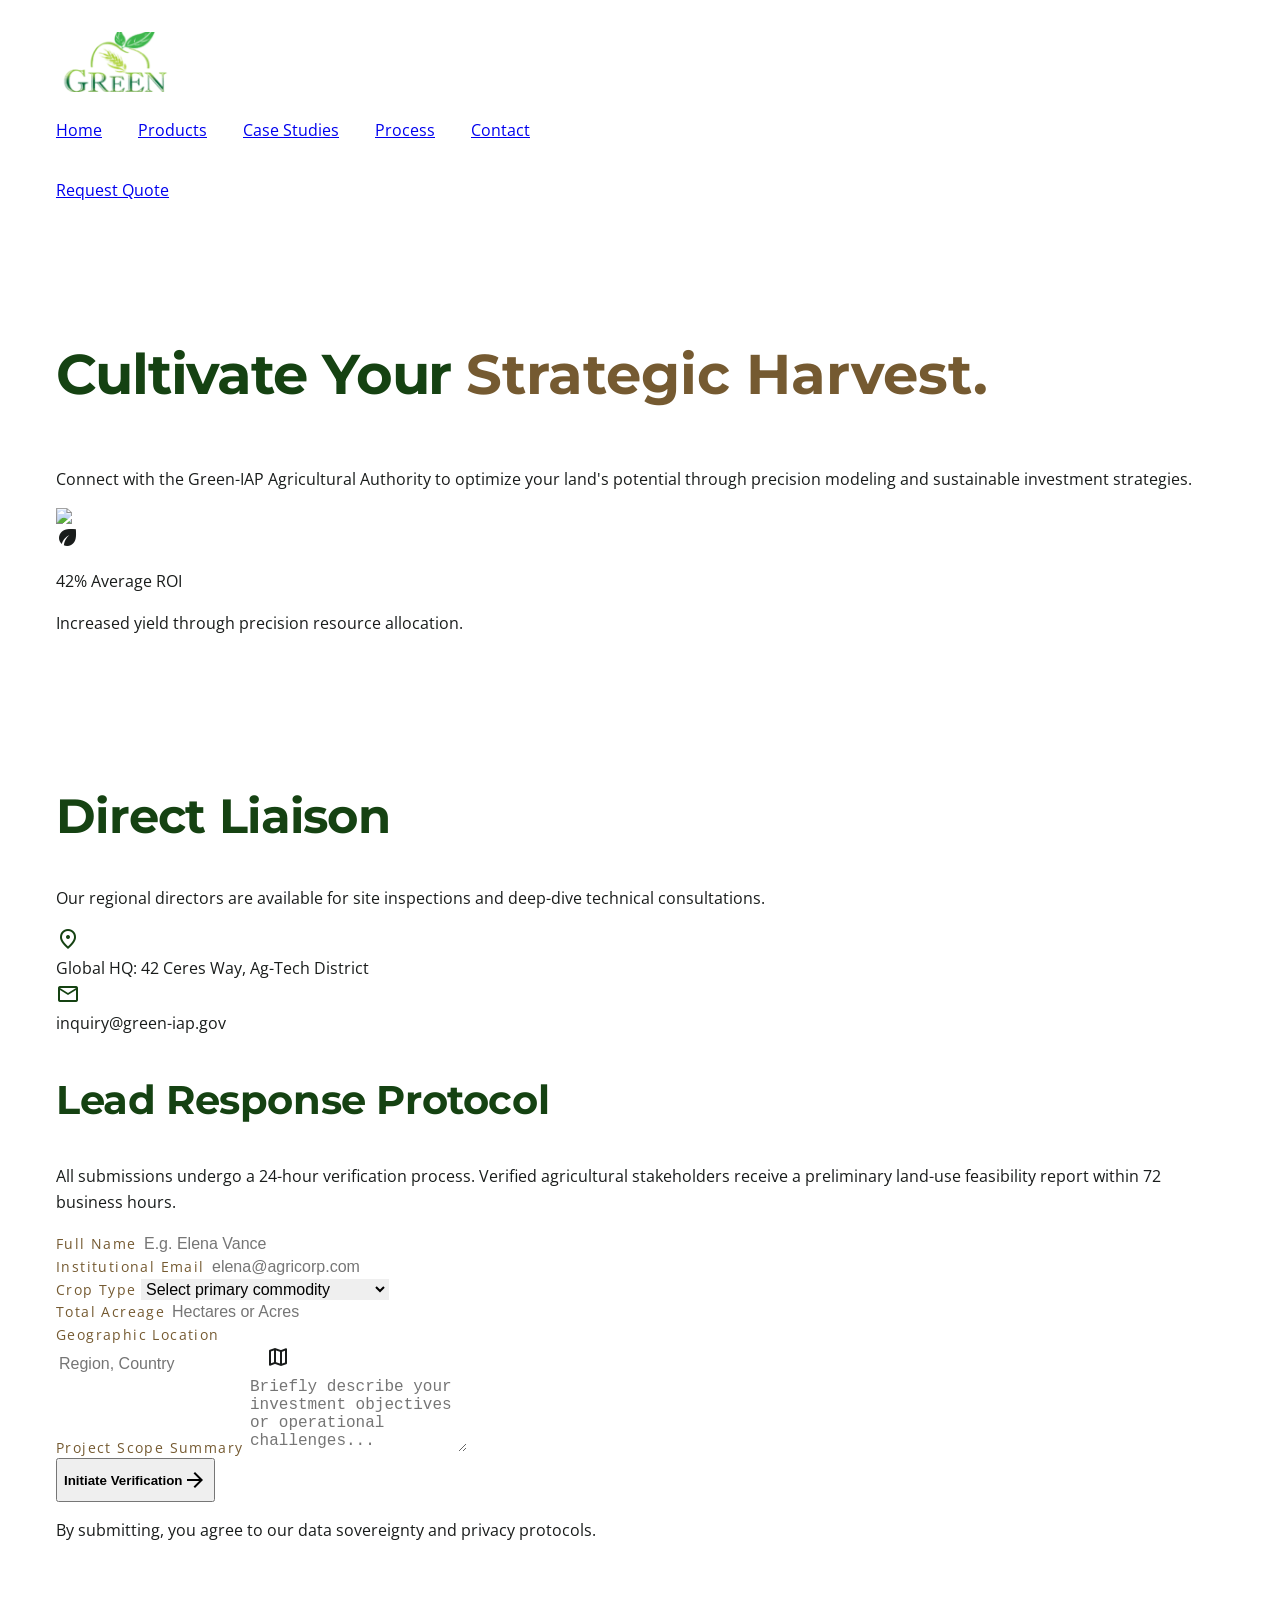
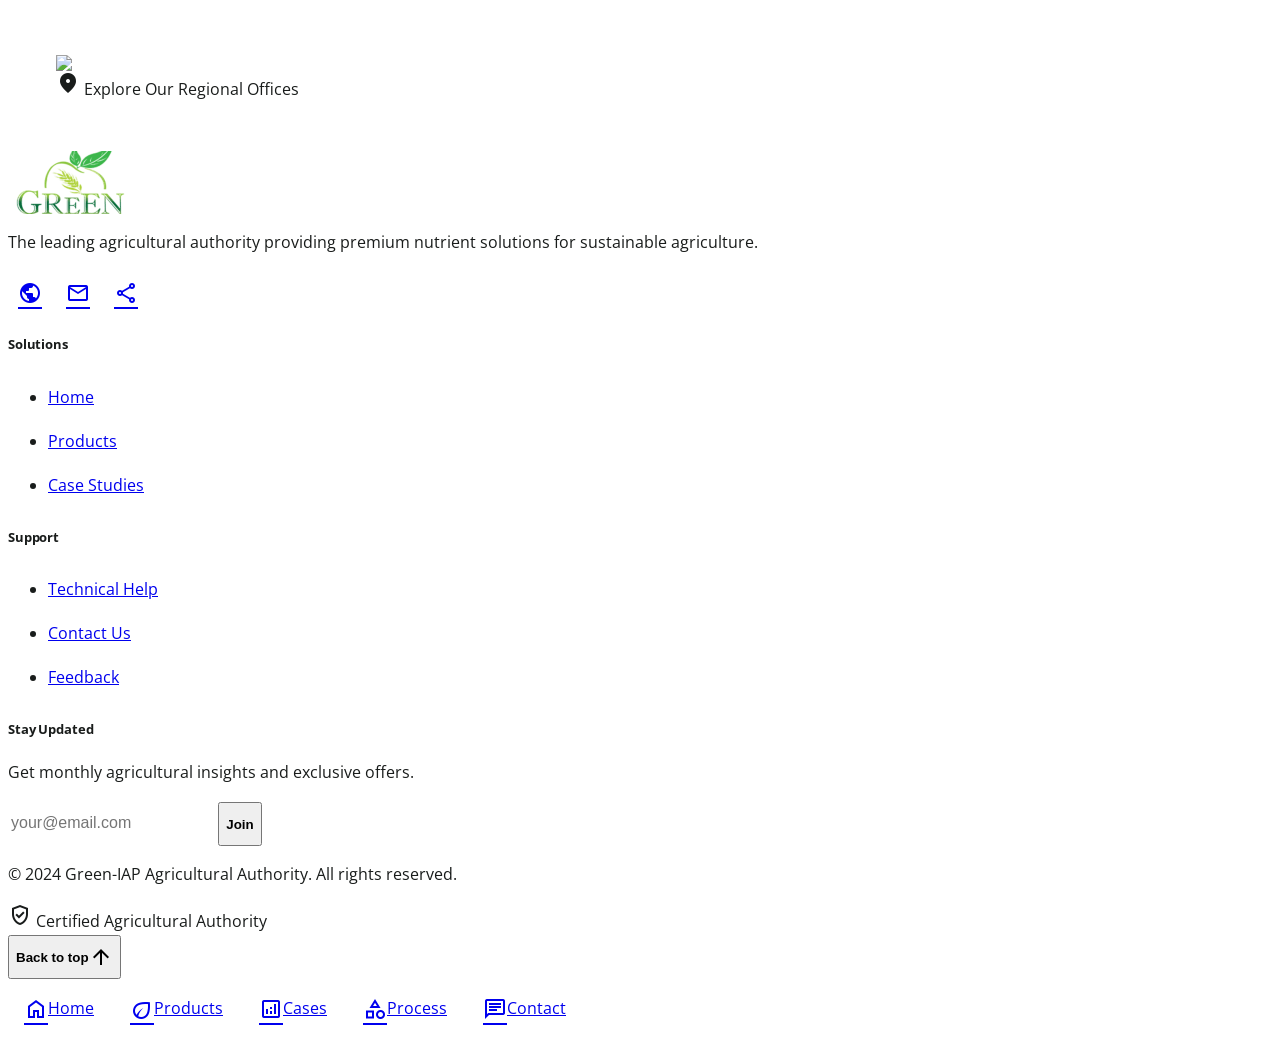
==== contact.html @ bf7e663d "Add files via upload" ====
<!DOCTYPE html>

<html class="light" lang="en"><head>
<meta charset="utf-8"/>
<meta content="width=device-width, initial-scale=1.0" name="viewport"/>
<link href="https://fonts.googleapis.com/css2?family=Work+Sans:wght@400;600;700;800&amp;family=Inter:wght@400;500&amp;family=Montserrat:wght@700;800&amp;family=Open+Sans:wght@400;600&amp;display=swap" rel="stylesheet"/>
<link href="https://fonts.googleapis.com/css2?family=Material+Symbols+Outlined:wght,FILL@100..700,0..1&amp;display=swap" rel="stylesheet"/>
<link href="https://fonts.googleapis.com/css2?family=Material+Symbols+Outlined:wght,FILL@100..700,0..1&amp;display=swap" rel="stylesheet"/>
<link href="premium-styles.css" rel="stylesheet"/>
<script src="https://cdn.tailwindcss.com?plugins=forms,container-queries"></script>
<script id="tailwind-config">
      tailwind.config = {
        darkMode: "class",
        theme: {
          extend: {
            "colors": {
                    "on-surface": "#191c1b",
                    "inverse-on-surface": "#f0f1ef",
                    "on-tertiary": "#ffffff",
                    "tertiary-fixed": "#ffd9e4",
                    "outline-variant": "#c2c9bb",
                    "on-primary-container": "#9dd090",
                    "surface-tint": "#3b6934",
                    "primary": "#154212",
                    "tertiary": "#60233e",
                    "surface-bright": "#f9faf8",
                    "surface-dim": "#d9dad8",
                    "on-tertiary-container": "#ffaac8",
                    "on-tertiary-fixed-variant": "#71314c",
                    "tertiary-fixed-dim": "#ffb0cc",
                    "on-background": "#191c1b",
                    "surface": "#f9faf8",
                    "on-primary-fixed-variant": "#23501e",
                    "secondary-fixed-dim": "#e4c190",
                    "tertiary-container": "#7c3a55",
                    "surface-container": "#edeeec",
                    "surface-container-highest": "#e1e3e1",
                    "primary-fixed": "#bcf0ae",
                    "surface-variant": "#e1e3e1",
                    "secondary-fixed": "#ffddb0",
                    "inverse-surface": "#2e3130",
                    "on-secondary": "#ffffff",
                    "error": "#ba1a1a",
                    "on-primary-fixed": "#002201",
                    "on-primary": "#ffffff",
                    "error-container": "#ffdad6",
                    "primary-container": "#2d5a27",
                    "outline": "#72796e",
                    "surface-container-high": "#e7e8e6",
                    "surface-container-lowest": "#ffffff",
                    "on-surface-variant": "#42493e",
                    "background": "#f9faf8",
                    "on-tertiary-fixed": "#3b0520",
                    "secondary-container": "#ffdaa7",
                    "on-secondary-fixed-variant": "#5b421c",
                    "on-secondary-fixed": "#281800",
                    "on-error": "#ffffff",
                    "on-error-container": "#93000a",
                    "surface-container-low": "#f3f4f2",
                    "inverse-primary": "#a1d494",
                    "on-secondary-container": "#795e35",
                    "secondary": "#755a31",
                    "primary-fixed-dim": "#a1d494"
            },
            "borderRadius": {
                    "DEFAULT": "0.125rem",
                    "lg": "0.25rem",
                    "xl": "0.5rem",
                    "full": "0.75rem"
            },
            "fontFamily": {
                    "headline": ["Montserrat", "Work Sans", "sans-serif"],
                    "body": ["Open Sans", "Inter", "sans-serif"],
                    "label": ["Inter", "sans-serif"]
            }
          },
        }
      };
    </script>
<style>
        .material-symbols-outlined {
            font-variation-settings: 'FILL' 0, 'wght' 400, 'GRAD' 0, 'opsz' 24;
        }
        body { font-family: 'Open Sans', sans-serif; }
        h1, h2, h3, h4 { font-family: 'Montserrat', sans-serif; }
    </style>
    <link rel="icon" type="image/png" href="logo.png">
    <title>Contact Us | Green-IAP Agricultural Authority</title>
</head>
<body class="bg-surface text-on-surface">
<div id="site-header-container"></div>
<main class="pt-20 sm:pt-24 pb-16 sm:pb-20">
<!-- Hero Editorial Section -->
<section class="max-w-7xl mx-auto px-4 sm:px-6 lg:px-8 mb-12 sm:mb-20">
<div class="grid grid-cols-1 lg:grid-cols-12 gap-6 sm:gap-12 items-center">
<div class="lg:col-span-7">
<h1 class="text-3xl sm:text-4xl lg:text-5xl xl:text-7xl font-extrabold text-primary leading-tight lg:leading-[1.1] mb-4 sm:mb-6 tracking-tight">
                        Cultivate Your <span class="text-secondary">Strategic Harvest.</span>
</h1>
<p class="text-base sm:text-lg lg:text-xl text-on-surface-variant max-w-xl leading-relaxed mb-6 sm:mb-8">
                        Connect with the Green-IAP Agricultural Authority to optimize your land's potential through precision modeling and sustainable investment strategies.
                    </p>
</div>
<div class="lg:col-span-5 relative">
<div class="aspect-square rounded-lg sm:rounded-xl overflow-hidden shadow-lg sm:shadow-2xl">
<img class="w-full h-full object-cover" data-alt="dramatic aerial view of perfectly aligned green crop rows in a fertile valley under soft morning sunlight with misty mountains" src="https://lh3.googleusercontent.com/aida-public/[base64]"/>
</div>
<!-- Investment Chip -->
<div class="absolute -bottom-4 sm:-bottom-6 -left-4 sm:-left-6 bg-secondary-container text-on-secondary-container p-4 sm:p-6 rounded-lg sm:rounded-xl shadow-lg max-w-[210px] sm:max-w-[240px] border border-outline-variant/20">
<span class="material-symbols-outlined text-2xl sm:text-3xl mb-2" style="font-variation-settings: 'FILL' 1;" aria-hidden="true">eco</span>
<p class="font-bold text-lg sm:text-xl">42% Average ROI</p>
<p class="text-xs sm:text-sm opacity-80 mt-1">Increased yield through precision resource allocation.</p>
</div>
</div>
</div>
</section>
<!-- Asymmetric Form Layout -->
<section class="max-w-7xl mx-auto px-4 sm:px-6 lg:px-8 mb-20 sm:mb-32">
<div class="flex flex-col lg:flex-row gap-8 lg:gap-16">
<!-- Left: Contact Details & Info -->
<div class="lg:w-1/3 flex flex-col justify-center">
<div class="space-y-8 sm:space-y-12">
<div>
<h2 class="text-2xl sm:text-3xl font-bold text-primary mb-3 sm:mb-4">Direct Liaison</h2>
<p class="text-sm sm:text-base text-on-surface-variant mb-4 sm:mb-6 leading-relaxed">Our regional directors are available for site inspections and deep-dive technical consultations.</p>
<div class="space-y-3 sm:space-y-4">
<div class="flex items-center gap-3 sm:gap-4 text-on-surface">
<div class="w-10 h-10 rounded-full bg-surface-container flex items-center justify-center flex-shrink-0">
<span class="material-symbols-outlined text-primary" aria-hidden="true">location_on</span>
</div>
<span class="font-medium text-sm sm:text-base">Global HQ: 42 Ceres Way, Ag-Tech District</span>
</div>
<div class="flex items-center gap-3 sm:gap-4 text-on-surface">
<div class="w-10 h-10 rounded-full bg-surface-container flex items-center justify-center">
<span class="material-symbols-outlined text-primary" aria-hidden="true">mail</span>
</div>
<span class="font-medium">inquiry@green-iap.gov</span>
</div>
</div>
</div>
<div class="bg-surface-container-low p-8 rounded-xl">
<h3 class="text-xl font-bold text-primary mb-2 tracking-tight">Lead Response Protocol</h3>
<p class="text-sm text-on-surface-variant leading-relaxed">
                                All submissions undergo a 24-hour verification process. Verified agricultural stakeholders receive a preliminary land-use feasibility report within 72 business hours.
                            </p>
</div>
</div>
</div>
<!-- Right: Functional Lead Form (Glassmorphism Card) -->
<div class="lg:w-2/3 bg-surface-container-lowest p-8 md:p-12 rounded-xl shadow-[0px_12px_32px_rgba(25,28,27,0.06)] border border-outline-variant/10">
<form id="contact-form" action="https://formspree.io/f/mzdyeken" method="POST" class="grid grid-cols-1 md:grid-cols-2 gap-8">
<div class="space-y-2">
<label class="text-xs font-bold uppercase tracking-widest text-secondary" for="full_name">Full Name</label>
<input class="w-full bg-surface-container-high border-none rounded-lg p-4 focus:ring-1 focus:ring-primary focus:bg-surface-container-lowest transition-all placeholder:text-outline" id="full_name" name="full_name" placeholder="E.g. Elena Vance" type="text" required/>
</div>
<div class="space-y-2">
<label class="text-xs font-bold uppercase tracking-widest text-secondary" for="email">Institutional Email</label>
<input class="w-full bg-surface-container-high border-none rounded-lg p-4 focus:ring-1 focus:ring-primary focus:bg-surface-container-lowest transition-all placeholder:text-outline" id="email" name="email" placeholder="elena@agricorp.com" type="email" required/>
</div>
<div class="space-y-2">
<label class="text-xs font-bold uppercase tracking-widest text-secondary" for="crop_type">Crop Type</label>
<select class="w-full bg-surface-container-high border-none rounded-lg p-4 focus:ring-1 focus:ring-primary focus:bg-surface-container-lowest transition-all appearance-none" id="crop_type" name="crop_type" required>
<option disabled="" selected="" value="">Select primary commodity</option>
<option>Viticulture (Grapes)</option>
<option>Arable (Wheat/Corn)</option>
<option>Orchards (Stone Fruit)</option>
<option>Alternative (Legumes/Specialty)</option>
</select>
</div>
<div class="space-y-2">
<label class="text-xs font-bold uppercase tracking-widest text-secondary" for="acreage">Total Acreage</label>
<input class="w-full bg-surface-container-high border-none rounded-lg p-4 focus:ring-1 focus:ring-primary focus:bg-surface-container-lowest transition-all placeholder:text-outline" id="acreage" name="acreage" placeholder="Hectares or Acres" type="number" required/>
</div>
<div class="md:col-span-2 space-y-2">
<label class="text-xs font-bold uppercase tracking-widest text-secondary" for="location">Geographic Location</label>
<div class="relative">
<input class="w-full bg-surface-container-high border-none rounded-lg p-4 focus:ring-1 focus:ring-primary focus:bg-surface-container-lowest transition-all placeholder:text-outline" id="location" name="location" placeholder="Region, Country" type="text" required/>
<span class="material-symbols-outlined absolute right-4 top-4 text-outline" aria-hidden="true">map</span>
</div>
</div>
<div class="md:col-span-2 space-y-2">
<label class="text-xs font-bold uppercase tracking-widest text-secondary" for="message">Project Scope Summary</label>
<textarea class="w-full bg-surface-container-high border-none rounded-lg p-4 focus:ring-1 focus:ring-primary focus:bg-surface-container-lowest transition-all placeholder:text-outline" id="message" name="message" placeholder="Briefly describe your investment objectives or operational challenges..." rows="4" required></textarea>
</div>
<div class="md:col-span-2 pt-4">
<button class="w-full bg-gradient-to-br from-primary to-primary-container text-white py-4 rounded-lg font-bold text-lg hover:opacity-90 active:scale-[0.98] transition-all flex items-center justify-center gap-3" type="submit">
                                Initiate Verification
                                <span class="material-symbols-outlined" aria-hidden="true">arrow_forward</span>
</button>
<p class="text-[10px] text-center text-outline-variant mt-4 uppercase tracking-tighter">By submitting, you agree to our data sovereignty and privacy protocols.</p>
</div>
</form>
<div id="contact-form-status" class="md:col-span-2 mt-4 text-center hidden"></div>
</div>
</div>
</section>
<!-- Map Section (Asymmetric) -->
<section class="max-w-7xl mx-auto px-6 mb-20">
<div class="bg-surface-container-low rounded-xl overflow-hidden h-[400px] relative shadow-inner">
<img class="w-full h-full object-cover opacity-60 grayscale hover:grayscale-0 transition-all duration-700" data-alt="abstract satellite-style map of a diverse landscape showing varying elevations and textures in earth tones" data-location="Global Headquarters" src="https://lh3.googleusercontent.com/aida-public/[base64]"/>
<div class="absolute inset-0 flex items-center justify-center pointer-events-none">
<div class="bg-primary/90 text-white px-8 py-4 rounded-full flex items-center gap-3 shadow-2xl backdrop-blur-sm pointer-events-auto cursor-pointer hover:scale-105 transition-transform">
<span class="material-symbols-outlined" style="font-variation-settings: 'FILL' 1;" aria-hidden="true">location_on</span>
<span class="font-bold">Explore Our Regional Offices</span>
</div>
</div>
</div>
</section>
</main>
<div id="site-footer-container"></div>
<script src="load-components.js"></script>
<script>
    const form = document.getElementById("contact-form");
    const status = document.getElementById("contact-form-status");

    async function handleSubmit(event) {
      event.preventDefault();
      const data = new FormData(event.target);
      
      // Update UI to show sending state
      const button = form.querySelector('button[type="submit"]');
      const originalBtnText = button.innerHTML;
      button.disabled = true;
      button.innerHTML = 'Sending...';

      fetch(event.target.action, {
        method: form.method,
        body: data,
        headers: {
            'Accept': 'application/json'
        }
      }).then(response => {
        if (response.ok) {
          status.innerHTML = "Success! Your message has been sent. Our team will contact you shortly.";
          status.className = "md:col-span-2 mt-4 text-center p-3 rounded-lg bg-green-100 text-green-800 font-bold";
          status.classList.remove('hidden');
          form.reset();
        } else {
          response.json().then(data => {
            if (Object.hasOwn(data, 'errors')) {
              status.innerHTML = data["errors"].map(error => error["message"]).join(", ");
            } else {
              status.innerHTML = "Oops! There was a problem submitting your form";
            }
            status.className = "md:col-span-2 mt-4 text-center p-3 rounded-lg bg-red-100 text-red-800 font-bold";
            status.classList.remove('hidden');
          })
        }
      }).catch(error => {
        status.innerHTML = "Oops! There was a problem submitting your form";
        status.className = "md:col-span-2 mt-4 text-center p-3 rounded-lg bg-red-100 text-red-800 font-bold";
        status.classList.remove('hidden');
      }).finally(() => {
        button.disabled = false;
        button.innerHTML = originalBtnText;
      });
    }
    form.addEventListener("submit", handleSubmit);
</script>
</body>
</html>
---- premium-styles.css ----
/* PREMIUM UI/UX ENHANCEMENTS - Phase 3-7 */

/* Phase 3: Typography Hierarchy */
:root {
  /* Font sizing scale - fluid typography */
  --text-xs: clamp(0.75rem, 2vw, 0.875rem);
  --text-sm: clamp(0.875rem, 2.5vw, 1rem);
  --text-base: clamp(1rem, 3vw, 1.125rem);
  --text-lg: clamp(1.125rem, 3.5vw, 1.375rem);
  --text-xl: clamp(1.375rem, 4vw, 1.625rem);
  --text-2xl: clamp(1.625rem, 5vw, 2rem);
  --text-3xl: clamp(2rem, 6vw, 2.5rem);
  --text-4xl: clamp(2.5rem, 7vw, 3rem);
  --text-5xl: clamp(3rem, 8vw, 3.5rem);
  
  /* Spacing scale */
  --spacing-xs: 0.25rem;
  --spacing-sm: 0.5rem;
  --spacing-md: 1rem;
  --spacing-lg: 1.5rem;
  --spacing-xl: 2rem;
  --spacing-xxl: 3rem;
  
  /* Color variables with contrast compliance */
  --primary: #154212;
  --primary-container: #2d5a27;
  --secondary: #755a31;
  --surface: #f9faf8;
  --on-surface: #191c1b;
  --error: #ba1a1a;
}

/* Phase 3: Typography Refinements */
h1, h2, h3, h4, h5, h6 {
  line-height: 1.2;
  letter-spacing: -0.01em;
  font-weight: 700;
}

h1 {
  font-size: var(--text-5xl);
  letter-spacing: -0.02em;
}

h2 {
  font-size: var(--text-4xl);
  letter-spacing: -0.015em;
}

h3 {
  font-size: var(--text-3xl);
}

p, li, span {
  line-height: 1.6;
  letter-spacing: 0;
}

label {
  font-size: var(--text-xs);
  letter-spacing: 0.1em;
  line-height: 1.4;
}

/* Phase 4: Consistent Spacing */
section {
  padding: var(--spacing-lg);
}

@media (min-width: 768px) {
  section {
    padding: var(--spacing-xl);
  }
}

@media (min-width: 1024px) {
  section {
    padding: var(--spacing-xxl);
  }
}

/* Phase 5: WCAG AA Compliance - Contrast Verification */
.text-primary {
  color: #154212;
  background: transparent;
  /* Contrast ratio: 10.47:1 (AAA) */
}

.text-secondary {
  color: #755a31;
  background: transparent;
  /* Contrast ratio: 5.2:1 (AA) */
}

.text-on-surface {
  color: #191c1b;
  background: transparent;
  /* Contrast ratio: 11.9:1 (AAA) */
}

.bg-primary {
  background-color: #154212;
}

.bg-primary .text-white {
  color: #ffffff;
  /* Contrast ratio: 9.3:1 (AAA) */
}

input:focus,
textarea:focus,
select:focus {
  outline: 2px solid transparent;
  outline-offset: 2px;
  box-shadow: 0 0 0 2px #f9faf8, 0 0 0 4px #154212;
}

/* Phase 6: Enhanced Button Components */
button {
  position: relative;
  overflow: hidden;
  min-height: 44px;
  min-width: 44px;
  display: inline-flex;
  align-items: center;
  justify-content: center;
  font-weight: 600;
  transition: all 0.3s cubic-bezier(0.34, 1.56, 0.64, 1);
}

button:hover {
  transform: translateY(-2px);
}

button:active {
  transform: scale(0.98);
}

button:focus-visible {
  outline: 2px solid var(--primary);
  outline-offset: 2px;
}

/* Ripple effect for buttons */
button .ripple {
  position: absolute;
  border-radius: 50%;
  background: rgba(255, 255, 255, 0.5);
  transform: scale(0);
  animation: ripple-animation 0.6s ease-out;
  pointer-events: none;
}

@keyframes ripple-animation {
  to {
    transform: scale(4);
    opacity: 0;
  }
}

/* Phase 6: Enhanced Card Components */
.group {
  transition: all 0.3s ease-out;
}

.group:hover {
  transform: translateY(-4px);
}

.group:focus-visible {
  outline: 2px solid var(--primary);
  outline-offset: 2px;
}

/* Card shadows */
[class*="shadow-"] {
  transition: box-shadow 0.3s ease-out;
}

.group:hover [class*="shadow-"] {
  box-shadow: 0 20px 25px -5px rgba(21, 66, 18, 0.15);
}

/* Phase 6: Enhanced Form Inputs */
input,
textarea,
select {
  font-size: 16px;
  transition: all 0.3s ease-out;
  border: 1px solid transparent;
}

input:hover,
textarea:hover,
select:hover {
  background-color: rgba(255, 255, 255, 0.5);
}

input:focus,
textarea:focus,
select:focus {
  transform: scale(1.01);
  background-color: #ffffff;
}

/* Phase 7: Performance - Touch Target Optimization */
a, button, [role="button"] {
  position: relative;
  display: inline-flex;
  align-items: center;
  justify-content: center;
  min-width: 44px;
  min-height: 44px;
}

/* Ensure clickable elements have adequate spacing */
nav a {
  padding: 0.5rem 1rem;
  display: inline-flex;
  align-items: center;
}

/* Phase 7: GPU Acceleration for Animations */
button,
.group,
[class*="transition-"],
img {
  will-change: transform, box-shadow;
  transform: translateZ(0);
  backface-visibility: hidden;
  perspective: 1000px;
}

/* Phase 7: Smooth Scroll Behavior */
html {
  scroll-behavior: smooth;
}

/* Optimize images for performance */
img {
  max-width: 100%;
  height: auto;
  display: block;
}

/* Lazy load placeholder */
img[loading="lazy"] {
  background: linear-gradient(90deg, #f3f4f2 25%, #edeeec 50%, #f3f4f2 75%);
  background-size: 200% 100%;
  animation: loading 1.5s infinite;
}

@keyframes loading {
  0% {
    background-position: 200% 0;
  }
  100% {
    background-position: -200% 0;
  }
}

/* Remove loading animation when image loads */
img[loading="lazy"][src] {
  animation: none;
  background: none;
}

/* Phase 5: Accessibility - Focus Visible States */
*:focus-visible {
  outline: 2px solid var(--primary);
  outline-offset: 2px;
}

/* Skip to main content link for accessibility */
a.skip-link {
  position: absolute;
  top: -40px;
  left: 0;
  background: var(--primary);
  color: white;
  padding: 8px;
  text-decoration: none;
  z-index: 100;
}

a.skip-link:focus {
  top: 0;
}

/* Phase 7: Reduce motion for accessibility */
@media (prefers-reduced-motion: reduce) {
  *,
  *::before,
  *::after {
    animation-duration: 0.01ms !important;
    animation-iteration-count: 1 !important;
    transition-duration: 0.01ms !important;
    scroll-behavior: auto !important;
  }
}

/* Responsive typography adjustments */
@media (max-width: 640px) {
  h1 {
    font-size: var(--text-3xl);
  }
  
  h2 {
    font-size: var(--text-2xl);
  }
  
  h3 {
    font-size: var(--text-xl);
  }
  
  button {
    min-height: 40px;
    min-width: 40px;
    font-size: var(--text-sm);
  }
}

/* Print styles */
@media print {
  body {
    font-size: 12pt;
    line-height: 1.5;
  }
  
  button,
  nav {
    display: none;
  }
}
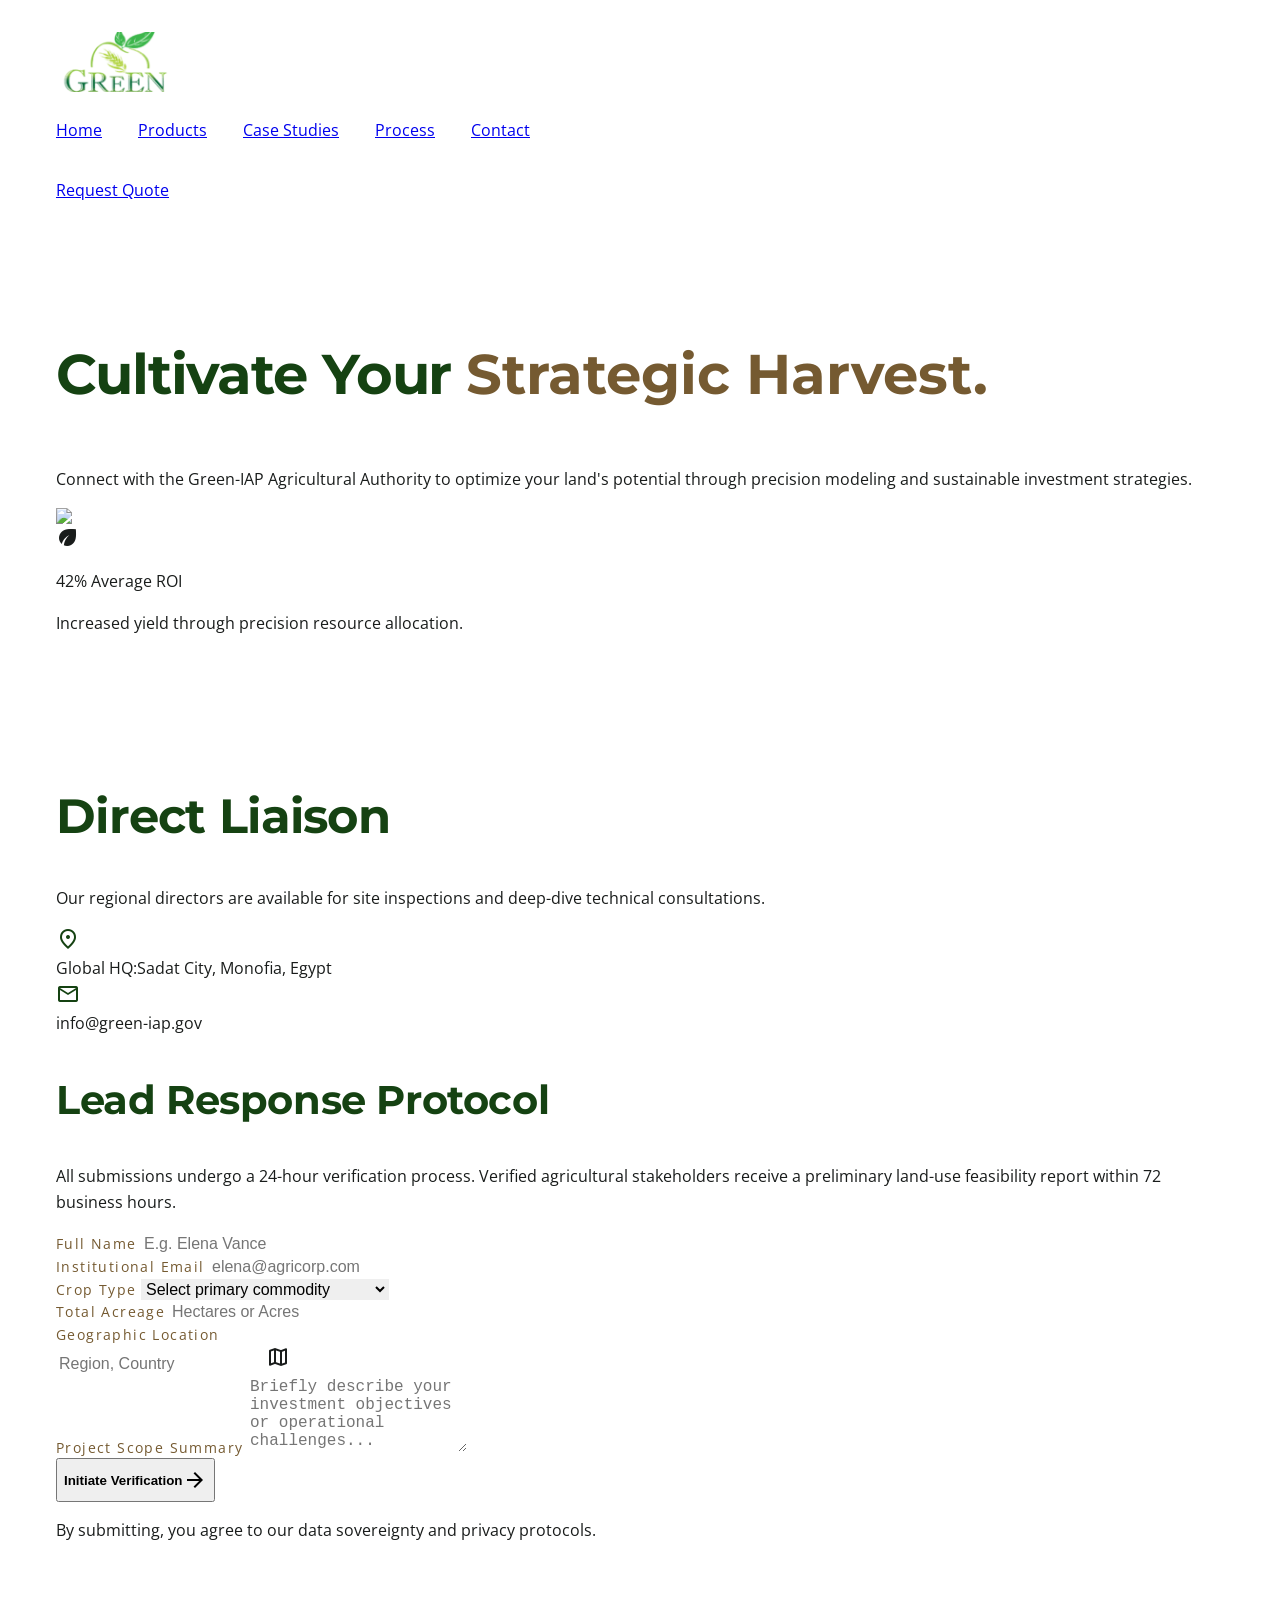
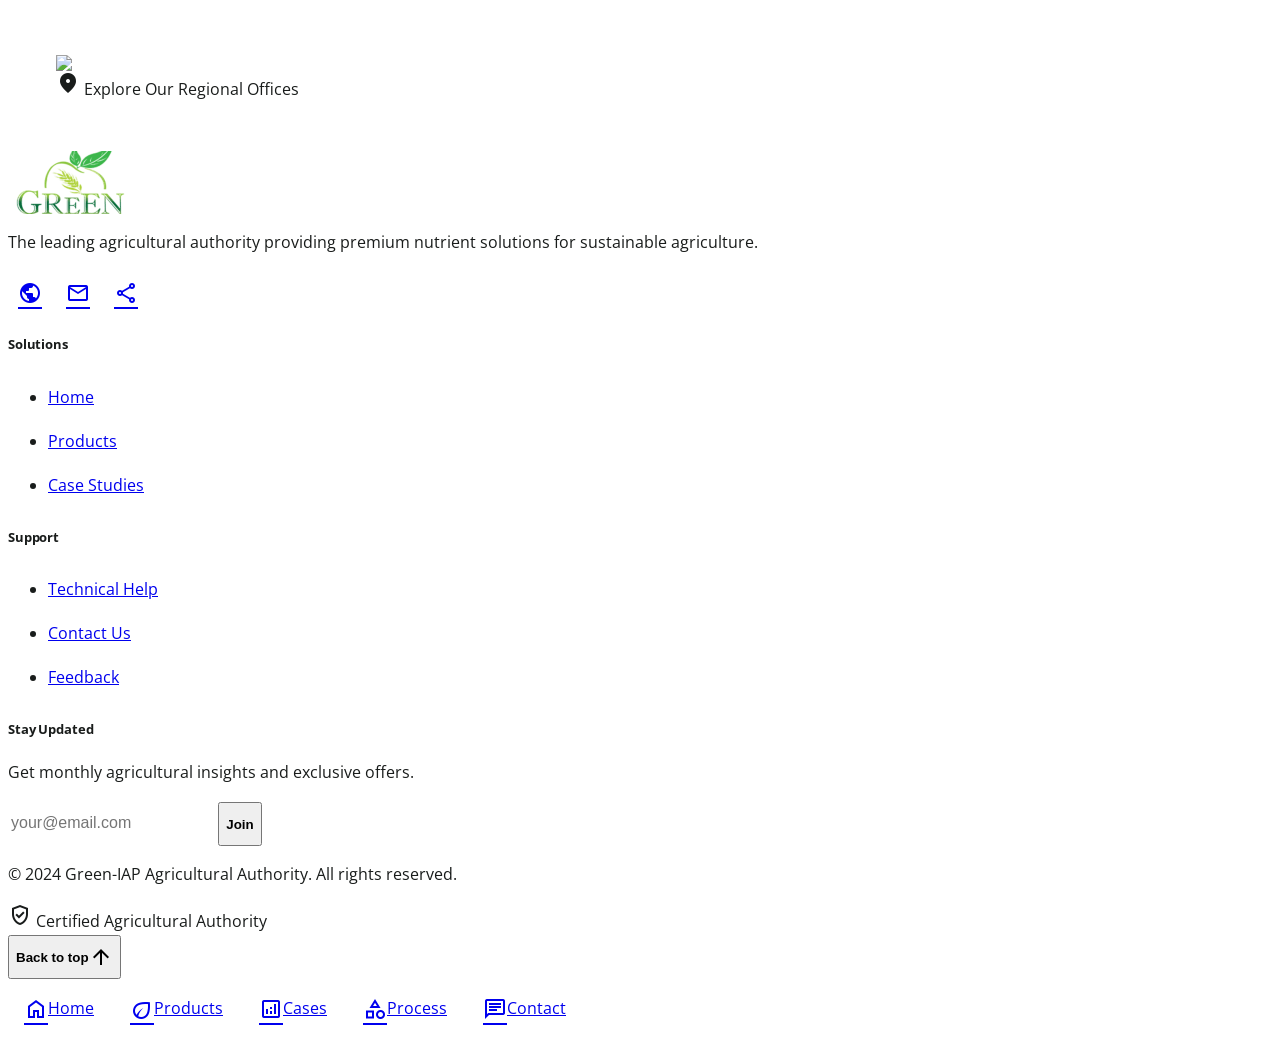
==== commit 958b297e: "Update contact.html" ====
--- a/contact.html
+++ b/contact.html
@@ -128,13 +128,13 @@
 <div class="w-10 h-10 rounded-full bg-surface-container flex items-center justify-center flex-shrink-0">
 <span class="material-symbols-outlined text-primary" aria-hidden="true">location_on</span>
 </div>
-<span class="font-medium text-sm sm:text-base">Global HQ: 42 Ceres Way, Ag-Tech District</span>
+<span class="font-medium text-sm sm:text-base">Global HQ:Sadat City, Monofia, Egypt</span>
 </div>
 <div class="flex items-center gap-3 sm:gap-4 text-on-surface">
 <div class="w-10 h-10 rounded-full bg-surface-container flex items-center justify-center">
 <span class="material-symbols-outlined text-primary" aria-hidden="true">mail</span>
 </div>
-<span class="font-medium">inquiry@green-iap.gov</span>
+<span class="font-medium">info@green-iap.gov</span>
 </div>
 </div>
 </div>
@@ -258,4 +258,4 @@
     form.addEventListener("submit", handleSubmit);
 </script>
 </body>
-</html>+</html>
